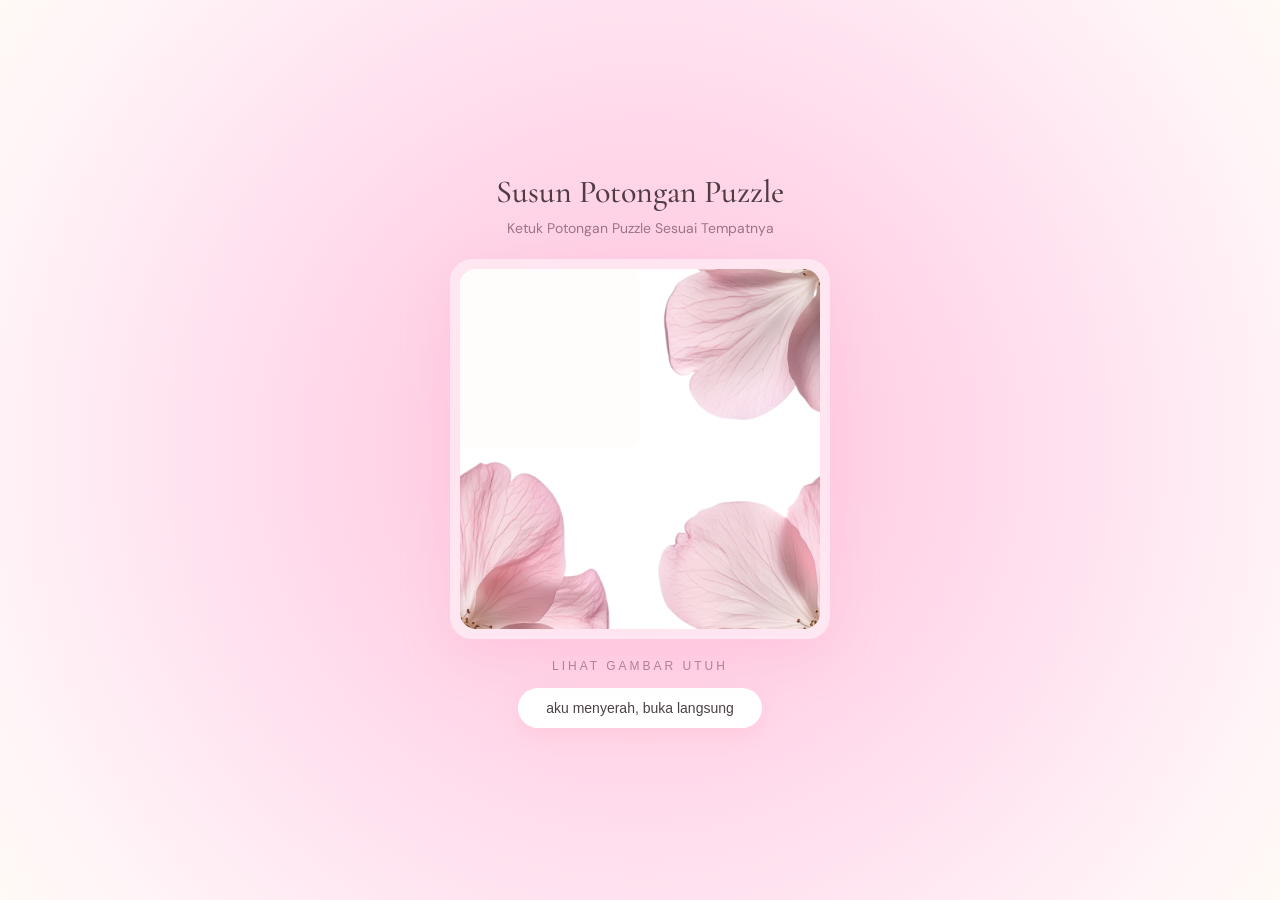
==== puzzle.html @ 712ad3b3 "first commit" ====
<!DOCTYPE html>
<html lang="id">
<head>
    <meta charset="UTF-8">
    <meta name="viewport" content="width=device-width, initial-scale=1.0">

    <title>Puzzle</title>

    <!-- Font -->
    <link rel="preconnect" href="https://fonts.googleapis.com">
    <link rel="preconnect" href="https://fonts.gstatic.com" crossorigin>

    <link href="https://fonts.googleapis.com/css2?family=Cormorant+Garamond:wght@400;500;600&family=DM+Sans:wght@300;400;500&display=swap" rel="stylesheet">

    <link rel="stylesheet" href="puzzle.css">
</head>
<body>

    <main class="container">

        <!-- Judul -->
        <div class="heading">

            <h1>Susun Potongan Puzzle</h1>

            <p>Ketuk Potongan Puzzle Sesuai Tempatnya</p>

        </div>

        <!-- Puzzle -->
        <div class="puzzle-wrapper">

            <div id="puzzle" class="puzzle-board">

                <!-- Tile dibuat otomatis oleh JavaScript -->

            </div>

        </div>

        <!-- Preview -->
        <button class="preview-btn" id="previewBtn">

            <span>LIHAT GAMBAR UTUH</span>

        </button>

        <!-- Tombol Skip -->
        <button class="skip-btn" id="skipBtn">

            aku menyerah, buka langsung

        </button>

    </main>

    <!-- Modal Preview -->
    <div class="modal" id="previewModal">

        <div class="modal-content">

            <button class="close-btn" id="closeModal">
                ✕
            </button>

            <img
                src="assets/1.png"
                alt="Preview"
                class="preview-image"
            >

        </div>

    </div>

    <script src="puzzle.js"></script>

</body>
</html>
---- puzzle.css ----
*{
    margin:0;
    padding:0;
    box-sizing:border-box;
}


html,
body{
    width:100%;
    min-height:100%;
}


body{

    min-height:100vh;

    display:flex;
    justify-content:center;
    align-items:center;

    overflow:hidden;

    padding:20px;

    font-family:'DM Sans',sans-serif;


    background:
    radial-gradient(
        circle at center,
        #ffc3dc 0%,
        #ffd5e8 35%,
        #ffe7f2 65%,
        #fff4f7 85%,
        #fffaf6 100%
    );

}



/* ========================= */
/* CONTAINER */
/* ========================= */


.container{

    width:100%;

    max-width:520px;

    display:flex;

    flex-direction:column;

    align-items:center;

}



/* ========================= */
/* TITLE */
/* ========================= */


.heading{

    text-align:center;

    margin-bottom:22px;

}


.heading h1{

    font-family:'Cormorant Garamond',serif;

    font-size:32px;

    font-weight:500;

    color:#4f3d43;

}


.heading p{

    margin-top:8px;

    font-size:14px;

    color:#9b7684;

}



/* ========================= */
/* PUZZLE */
/* ========================= */


.puzzle-wrapper{

    width:380px;

    aspect-ratio:1/1;


    padding:10px;


    border-radius:22px;


    background:

    rgba(255,255,255,.45);


    backdrop-filter:blur(10px);


    box-shadow:

    0 15px 45px rgba(255,182,210,.4);

}



.puzzle-board{

    position:relative;

    width:100%;

    height:100%;


    overflow:hidden;

    border-radius:16px;


    background:white;

}



/* ========================= */
/* TILE */
/* ========================= */


.tile{

    position:absolute;

    width:50%;

    height:50%;


    cursor:pointer;


    background-size:200% 200%;

    background-repeat:no-repeat;


    border-radius:12px;


    transition:

    transform .35s cubic-bezier(.22,1,.36,1),

    opacity .8s ease;

}


.tile:hover{

    filter:brightness(.97);

}



.empty{

    background:#fffdfb !important;

    background-image:none !important;

}



/* ========================= */
/* PREVIEW BUTTON */
/* ========================= */


.preview-btn{

    margin-top:20px;


    border:none;

    background:none;


    cursor:pointer;


    color:#a57b8d;


    font-size:12px;


    letter-spacing:3px;


    transition:.3s;

}


.preview-btn:hover{

    opacity:.7;

}



/* ========================= */
/* SKIP BUTTON */
/* ========================= */


.skip-btn{


    margin-top:15px;


    padding:12px 28px;


    border:none;


    border-radius:999px;


    background:white;


    color:#4d4144;


    font-size:14px;


    cursor:pointer;


    transition:.3s;


    box-shadow:

    0 8px 20px rgba(255,180,200,.35);

}



.skip-btn:hover{

    transform:translateY(-2px);

}



/* ========================= */
/* MODAL */
/* ========================= */


.modal{

    position:fixed;

    inset:0;


    display:none;

    justify-content:center;

    align-items:center;


    background:rgba(0,0,0,.35);


    z-index:999;

}


.modal.active{

    display:flex;

}



.modal-content{

    width:min(90vw,450px);


    position:relative;


    overflow:hidden;


    border-radius:22px;


    background:white;

}



.preview-image{

    width:100%;

    display:block;

}


.close-btn{

    position:absolute;

    top:12px;

    right:12px;


    width:35px;

    height:35px;


    border:none;

    border-radius:50%;


    background:white;


    cursor:pointer;

}





/* ========================= */
/* FLOWER OVERLAY */
/* ========================= */

.flower-overlay{

    position:fixed;

    inset:0;

    width:100vw;

    height:100vh;

    overflow:hidden;

    background:#fff8f8;

    z-index:99999;

}



/* ========================= */
/* FLOWER ITEM */
/* ========================= */


.flower{

    position:absolute;

    object-fit:contain;

    opacity:0;


    width:clamp(150px,20vw,260px);


    transform:
    translate(-50%,-50%)
    scale(0)
    rotate(var(--rotate));


    animation:
    flowerGrow 1.2s cubic-bezier(.22,1,.36,1) forwards;

}



/* ========================= */
/* FLOWER ANIMATION */
/* ========================= */


@keyframes flowerGrow{


    0%{

        opacity:0;

        transform:
        translate(-50%,-50%)
        scale(0)
        rotate(var(--rotate));

    }



    70%{

        opacity:1;

        transform:
        translate(-50%,-50%)
        scale(1.15)
        rotate(var(--rotate));

    }



    100%{

        opacity:1;

        transform:
        translate(-50%,-50%)
        scale(1)
        rotate(var(--rotate));

    }


}



/* ========================= */
/* CENTER TEXT */
/* ========================= */


.flower-text{

    position:absolute;

    left:50%;

    top:50%;


    transform:
    translate(-50%,-50%);


    text-align:center;

    z-index:10;


    color:#4f3d43;


}



.flower-text h1{

    font-family:'Cormorant Garamond',serif;

    font-size:42px;

    font-weight:500;

    letter-spacing:2px;

    margin:0;


}



.flower-text p{

    margin-top:8px;

    font-family:'DM Sans',sans-serif;

    font-size:14px;

    letter-spacing:4px;

    color:#a57b8d;


}



/* ========================= */
/* TABLET */
/* ========================= */


@media(max-width:900px){


    .flower{

        width:260px;

    }


    .flower-text h1{

        font-size:38px;

    }


}



/* ========================= */
/* MOBILE */
/* ========================= */


@media(max-width:600px){


    .flower-overlay{

        width:100vw;

        height:100vh;

    }



    .flower{

        width:280px;

    }



    .flower-text h1{

        font-size:32px;

    }



    .flower-text p{

        font-size:12px;

        letter-spacing:3px;

    }


}



/* ========================= */
/* SMALL PHONE */
/* ========================= */


@media(max-width:360px){


    .flower{

        width:240px;

    }


    .flower-text h1{

        font-size:28px;

    }


}
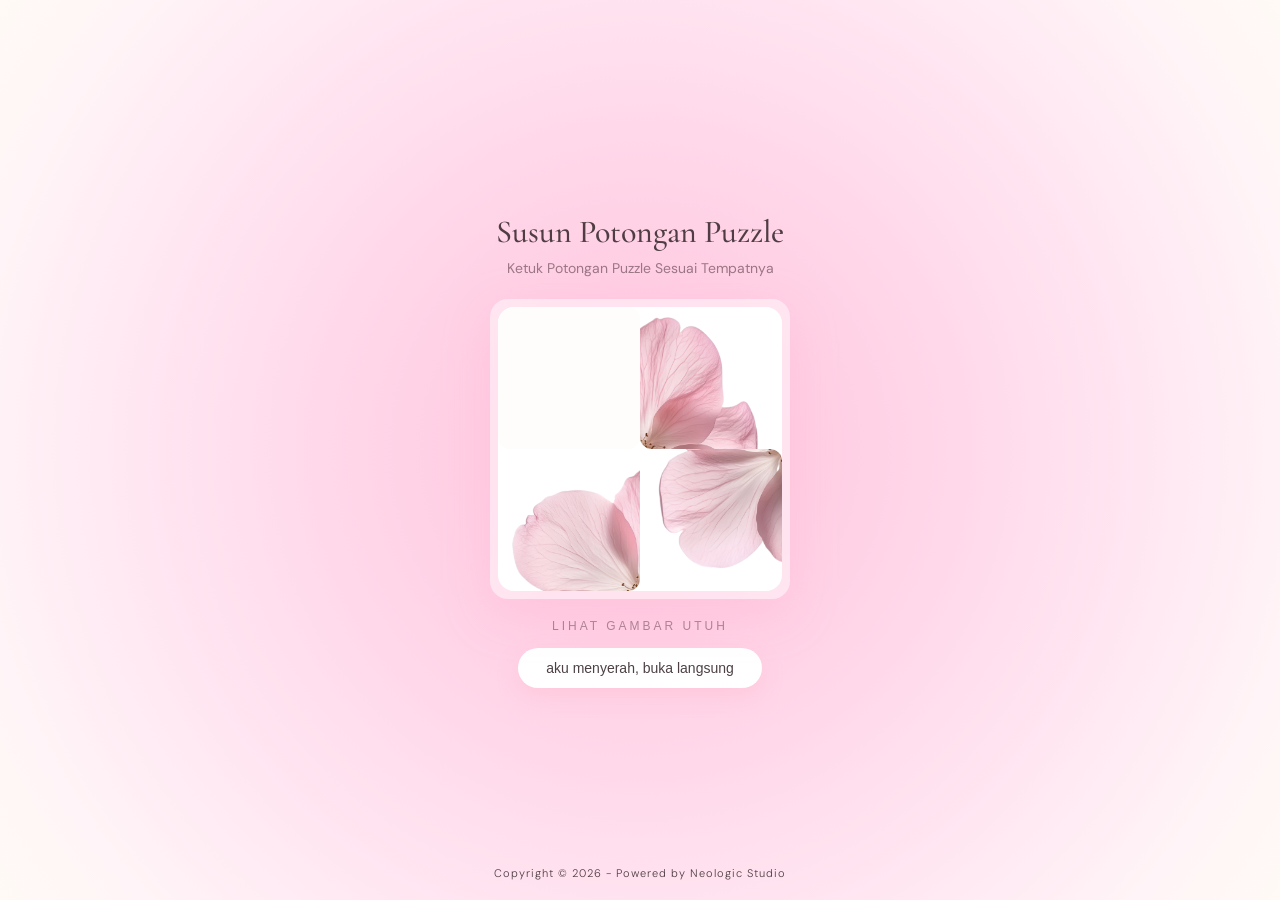
==== commit 236ab1c5: "revisi bouquet" ====
--- a/puzzle.html
+++ b/puzzle.html
@@ -73,6 +73,11 @@
 
     </div>
 
+     <footer class="copyright">
+        Copyright © 2026 - Powered by Neologic Studio
+    </footer>
+
+
     <script src="puzzle.js"></script>
 
 </body>
--- a/puzzle.css
+++ b/puzzle.css
@@ -108,27 +108,19 @@
 
 .puzzle-wrapper{
 
-    width:380px;
+    width:300px;
 
     aspect-ratio:1/1;
 
-
-    padding:10px;
-
-
-    border-radius:22px;
-
-
-    background:
-
-    rgba(255,255,255,.45);
-
+    padding:8px;
+
+    border-radius:18px;
+
+    background:rgba(255,255,255,.45);
 
     backdrop-filter:blur(10px);
 
-
     box-shadow:
-
     0 15px 45px rgba(255,182,210,.4);
 
 }
@@ -655,4 +647,28 @@
     }
 
 
+}
+
+.copyright{
+
+    position:fixed;
+
+    bottom:20px;
+
+    left:50%;
+
+    transform:translateX(-50%);
+
+    font-family:'DM Sans', sans-serif;
+
+    font-size:11px;
+
+    font-weight:300;
+
+    letter-spacing:1px;
+
+    color:#4f3d43;
+
+    white-space:nowrap;
+
 }
